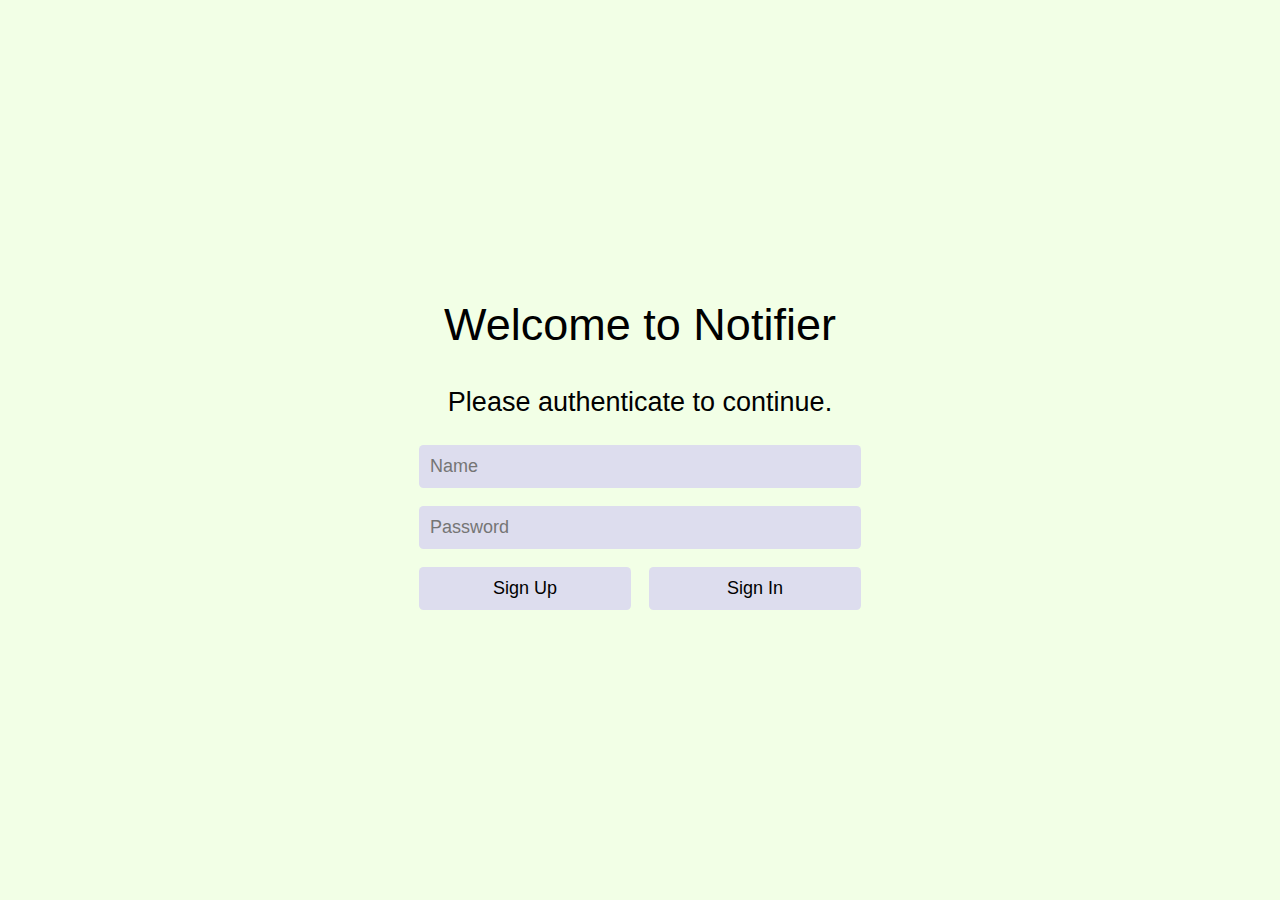
==== src/index.html @ 0dc57bb1 "Updates" ====
<!DOCTYPE html>
<!--
 Copyright (c) 2019 Nadav Tasher
 https://github.com/NadavTasher/BaseTemplate/
-->
<html row lang="en">
<head>
    <!-- Charset -->
    <meta charset="UTF-8"/>
    <!-- App Description -->
    <meta name="description" content="The open notification delivery platform">
    <!-- Viewport -->
    <meta name="viewport" content="width=device-width, initial-scale=1, maximum-scale=5, user-scalable=yes, minimal-ui"/>
    <!-- Mobile -->
    <meta name="mobile-web-app-capable" content="yes">
    <meta name="theme-color" content="#f2ffe6"/>
    <!-- Mobile Safari -->
    <meta name="apple-mobile-web-app-capable" content="yes"/>
    <meta name="apple-mobile-web-app-title" content="OpenPush"/>
    <meta name="apple-mobile-web-app-status-bar-style" content="black-translucent"/>
    <!-- Icons -->
    <link rel="icon" href="images/icons/icon.png"/>
    <link rel="apple-touch-icon" href="images/icons/icon_apple.png"/>
    <!-- Web Manifest -->
    <link rel="manifest" href="resources/manifest.json"/>
    <!-- Stylesheets -->
    <link rel="stylesheet" href="stylesheets/app.css"/>
    <link rel="stylesheet" href="stylesheets/theme.css"/>
    <!-- Scripts -->
    <script type="text/javascript" src="scripts/app.js"></script>
    <script type="text/javascript" src="scripts/base/api.js"></script>
    <script type="text/javascript" src="scripts/notifier/api.js"></script>
    <script type="text/javascript" src="scripts/authenticate/api.js"></script>
    <!-- App Title -->
    <title>OpenPush</title>
    <!-- No Script -->
    <noscript></noscript>
</head>
<body onload="window.prepare(()=>Authenticate.authentication())" column>
<div id="authenticate" column>
    <p style="font-size: 5vh;">Welcome to Notifier</p>
    <p style="font-size: 3vh;" id="authenticate-output">Please authenticate to continue.</p>
    <div id="authenticate-inputs" column>
        <input id="authenticate-name" type="text" placeholder="Name"/>
        <input id="authenticate-password" type="password" placeholder="Password"/>
        <div id="authenticate-buttons" row>
            <button onclick="Authenticate.signUp()">Sign Up</button>
            <button onclick="Authenticate.signIn()">Sign In</button>
        </div>
    </div>
</div>
<div id="authenticated" column>
    <p style="font-size: 5vh;">Open Push</p>
    <p style="font-size: 3vh;">Here are your options</p>
    <div column>
        <button onclick="generate(prompt('What\'s your service name?'));">Get API</button>
        <button onclick="Authenticate.signOut();location.reload();">Sign Out</button>
    </div>
</div>
</body>
</html>
---- src/stylesheets/app.css ----
/**
 * Copyright (c) 2019 Nadav Tasher
 * https://github.com/NadavTasher/BaseTemplate/
 **/

:root {
    --bright: #DDDDEE;
    --dark: #9999AA;
    --theme: #f2ffe6;
    --text: black;
}

body {
    max-width: 460px;
}
---- src/stylesheets/theme.css ----
/**
 * Copyright (c) 2019 Nadav Tasher
 * https://github.com/NadavTasher/BaseTemplate/
 **/

html {
    /* Positioning */
    position: fixed;
    /* Sizing */
    height: 100%;
    width: 100%;
    /* Alignment */
    align-items: center !important;
}

body {
    /* Overflow */
    overflow-y: auto !important;
    /* Alignment */
    justify-content: start !important;
    /* Sizing */
    max-height: 100%;
    /* Background */
    -webkit-background-size: cover;
    -moz-background-size: cover;
    -o-background-size: cover;
    background-size: cover;
    background-attachment: fixed;
    background-repeat: no-repeat;
    background-color: var(--theme);
}

textarea {
    text-align: left !important;
    text-align-last: left !important;
}

[hidden = ""], [hidden = true] {
    display: none !important;
}

[text = ""], [text = true], a, p, [input = ""], [input = true], button, input, select, textarea, [row = ""], [row = true], [column = ""], [column = true], div {
    /* Display */
    display: flex;
    flex-direction: column;
    /* Text */
    color: var(--text);
    font-size: large;
    font-family: Arial, ArialHebrew, sans-serif;
    /* Text Alignment */
    text-align: center;
    text-align-last: center;
    /* Minimal Sizing */
    min-height: fit-content;
    /* Outline */
    outline: none;
}

[text = ""], [text = true], a, p {
    flex-flow: wrap;
    height: auto;
}

[text = ""], [text = true], a, p, [input = ""], [input = true], button, input, select, textarea {
    /* Positioning */
    margin: 1vh;
    padding: 1vh;
    /* Alignment */
    justify-content: center;
    justify-items: center;
    align-content: center;
    align-items: stretch;
    /* Shaping */
    border-radius: 0.5vh;
    border-color: transparent;
    /* Width */
    width: auto;
}

[input = ""], [input = true], button, input, select, textarea {
    transition-duration: 0.2s;
    background-color: var(--bright);
}

[input = ""]:hover, [input = true]:hover, button:hover, input:hover, select:hover, textarea:hover {
    background-color: var(--dark);
}

[row = ""], [row = true], [column = ""], [column = true], div {
    /* Alignment */
    justify-content: center;
    align-content: center;
    /* Positioning */
    margin: 0;
    padding: 0;
}

[column = ""], [column = true] {
    /* Flex */
    flex-direction: column;
    /* Alignment */
    align-items: stretch;
}

[row = ""], [row = true] {
    /* Flex */
    flex-direction: row;
    /* Alignment */
    align-items: stretch;
}

[row = ""] > *, [row = true] > * {
    /* Width */
    width: 100%;
}

*::-webkit-scrollbar {
    display: none;
}
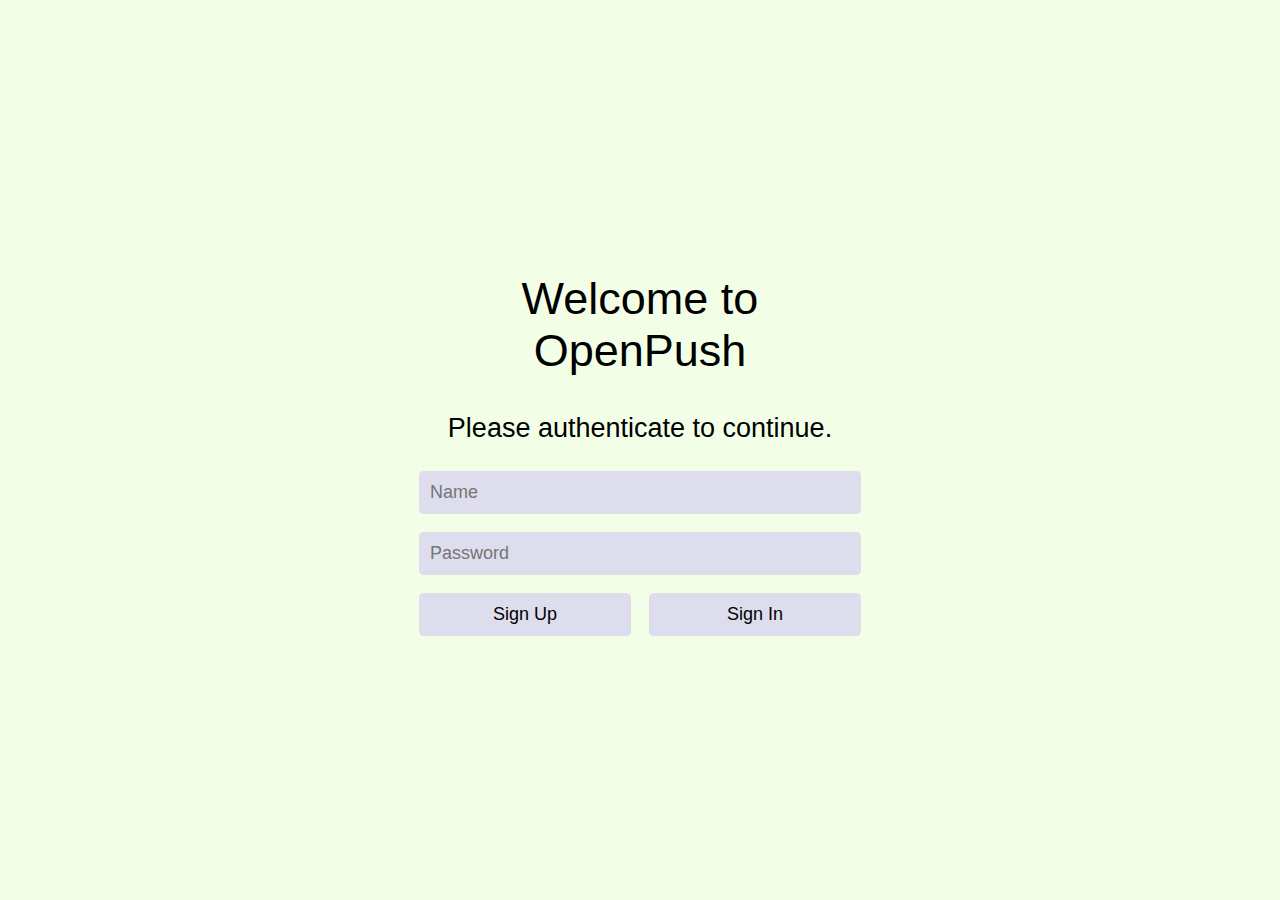
==== commit 5c0e0c5d: "Updates" ====
--- a/src/index.html
+++ b/src/index.html
@@ -29,23 +29,22 @@
     <!-- Scripts -->
     <script type="text/javascript" src="scripts/app.js"></script>
     <script type="text/javascript" src="scripts/base/api.js"></script>
-    <script type="text/javascript" src="scripts/notifier/api.js"></script>
     <script type="text/javascript" src="scripts/authenticate/api.js"></script>
     <!-- App Title -->
     <title>OpenPush</title>
     <!-- No Script -->
     <noscript></noscript>
 </head>
-<body onload="window.prepare(()=>Authenticate.authentication())" column>
+<body onload="window.prepare(()=>Authenticate.authentication(load))" column>
 <div id="authenticate" column>
-    <p style="font-size: 5vh;">Welcome to Notifier</p>
+    <p style="font-size: 5vh;">Welcome to OpenPush</p>
     <p style="font-size: 3vh;" id="authenticate-output">Please authenticate to continue.</p>
     <div id="authenticate-inputs" column>
         <input id="authenticate-name" type="text" placeholder="Name"/>
         <input id="authenticate-password" type="password" placeholder="Password"/>
         <div id="authenticate-buttons" row>
-            <button onclick="Authenticate.signUp()">Sign Up</button>
-            <button onclick="Authenticate.signIn()">Sign In</button>
+            <button onclick="Authenticate.signUp(load)">Sign Up</button>
+            <button onclick="Authenticate.signIn(load)">Sign In</button>
         </div>
     </div>
 </div>
@@ -53,7 +52,10 @@
     <p style="font-size: 5vh;">Open Push</p>
     <p style="font-size: 3vh;">Here are your options</p>
     <div column>
-        <button onclick="generate(prompt('What\'s your service name?'));">Get API</button>
+        <div row>
+            <button onclick="generate();">Generate URL</button>
+            <button onclick="issue();">Generate Token</button>
+        </div>
         <button onclick="Authenticate.signOut();location.reload();">Sign Out</button>
     </div>
 </div>
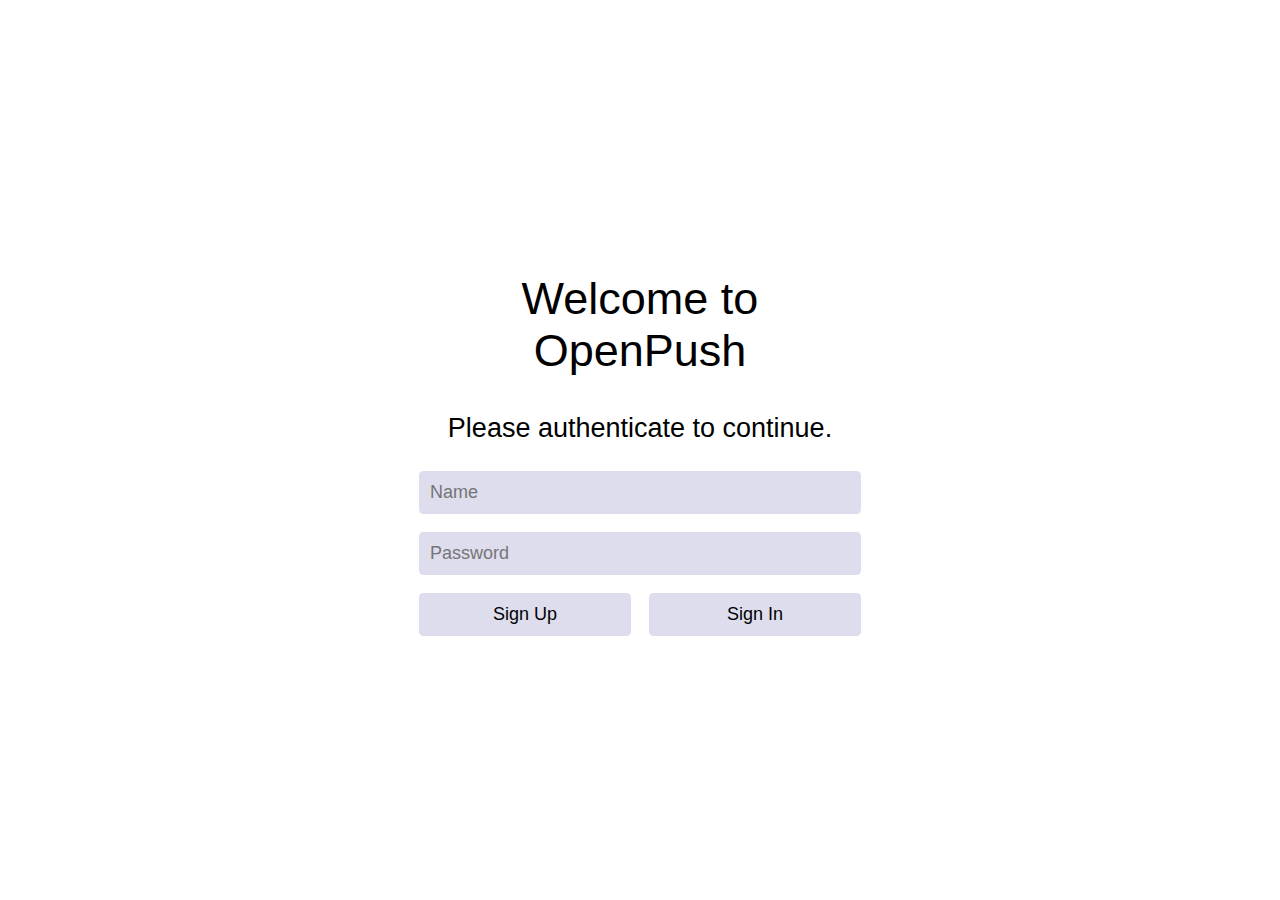
==== commit 862b925c: "Platform update" ====
--- a/src/index.html
+++ b/src/index.html
@@ -13,7 +13,7 @@
     <meta name="viewport" content="width=device-width, initial-scale=1, maximum-scale=5, user-scalable=yes, minimal-ui"/>
     <!-- Mobile -->
     <meta name="mobile-web-app-capable" content="yes">
-    <meta name="theme-color" content="#f2ffe6"/>
+    <meta name="theme-color" content="#ffffff"/>
     <!-- Mobile Safari -->
     <meta name="apple-mobile-web-app-capable" content="yes"/>
     <meta name="apple-mobile-web-app-title" content="OpenPush"/>
@@ -50,13 +50,21 @@
 </div>
 <div id="authenticated" column>
     <p style="font-size: 5vh;">Open Push</p>
-    <p style="font-size: 3vh;">Here are your options</p>
     <div column>
-        <div row>
-            <button onclick="generate();">Generate URL</button>
-            <button onclick="issue();">Generate Token</button>
+        <div id="home" column>
+            <button onclick="generate();">Generate a new access token</button>
+            <button onclick="Authenticate.signOut();location.reload();">Sign Out</button>
         </div>
-        <button onclick="Authenticate.signOut();location.reload();">Sign Out</button>
+        <div id="result" column>
+            <div column>
+                <p style="font-size: 2vh;">Access token</p>
+                <input id="token" type="text" placeholder="Access token" readonly/>
+            </div>
+            <div column>
+                <p style="font-size: 2vh;">Push URL</p>
+                <input id="url" type="text" placeholder="Push URL" readonly/>
+            </div>
+        </div>
     </div>
 </div>
 </body>
--- a/src/stylesheets/app.css
+++ b/src/stylesheets/app.css
@@ -6,7 +6,7 @@
 :root {
     --bright: #DDDDEE;
     --dark: #9999AA;
-    --theme: #f2ffe6;
+    --theme: #ffffff;
     --text: black;
 }
 
